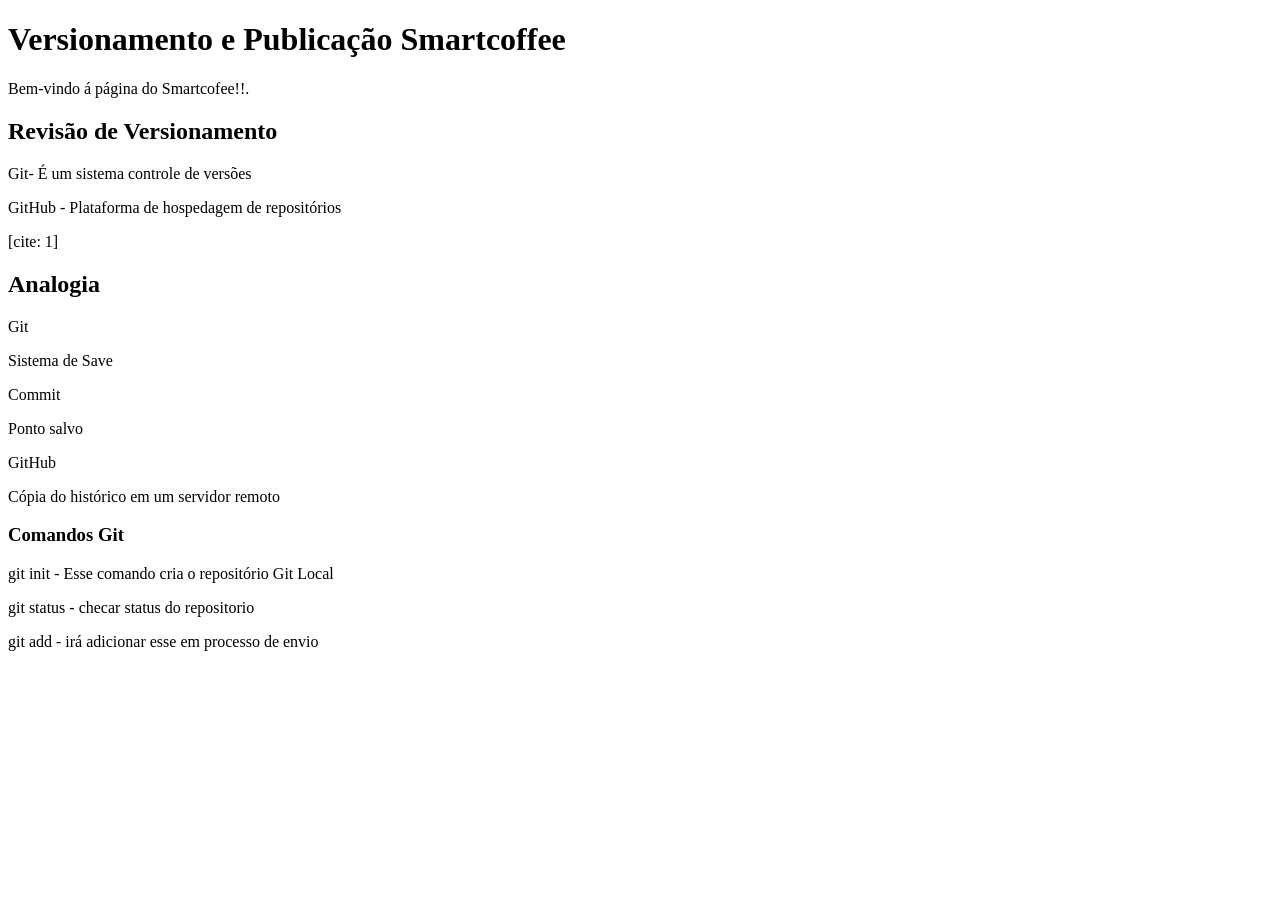
==== index_git.html @ f6c84b82 "Criando estrutura inicial do Smartcoffee" ====
<!DOCTYPE html>
<html lang="PT-BR">
<head>
    <meta charset="UTF-8">
    <meta name="viewport" content="width=device-width, initial-scale=1.0">
    <title>Versionamento e Publicação Smartcoffee </title>
    <link rel="stylesheet" href="style.css">
</head>
<body>
    <h1>Versionamento e Publicação Smartcoffee </h1>
    <p>Bem-vindo á página do Smartcofee!!.</p>
    <h2>Revisão de Versionamento</h2>
    <p> Git- É um sistema controle de versões</p>
    <p>GitHub - Plataforma de hospedagem de repositórios</p>[cite: 1]
    <h2>Analogia</h2>
    <p>Git</p>
    <p>Sistema de Save</p>
    <p>Commit</p>
    <p>Ponto salvo</p>
    <p>GitHub</p>
    <p>Cópia do histórico em um servidor remoto</p>

    <h3>Comandos Git</h3>
    <p>git init - Esse comando cria o repositório Git Local</p>
     <p> git status - checar status do repositorio</p>
     <p>git add - irá adicionar esse em processo de envio</p>
</body>
</html>
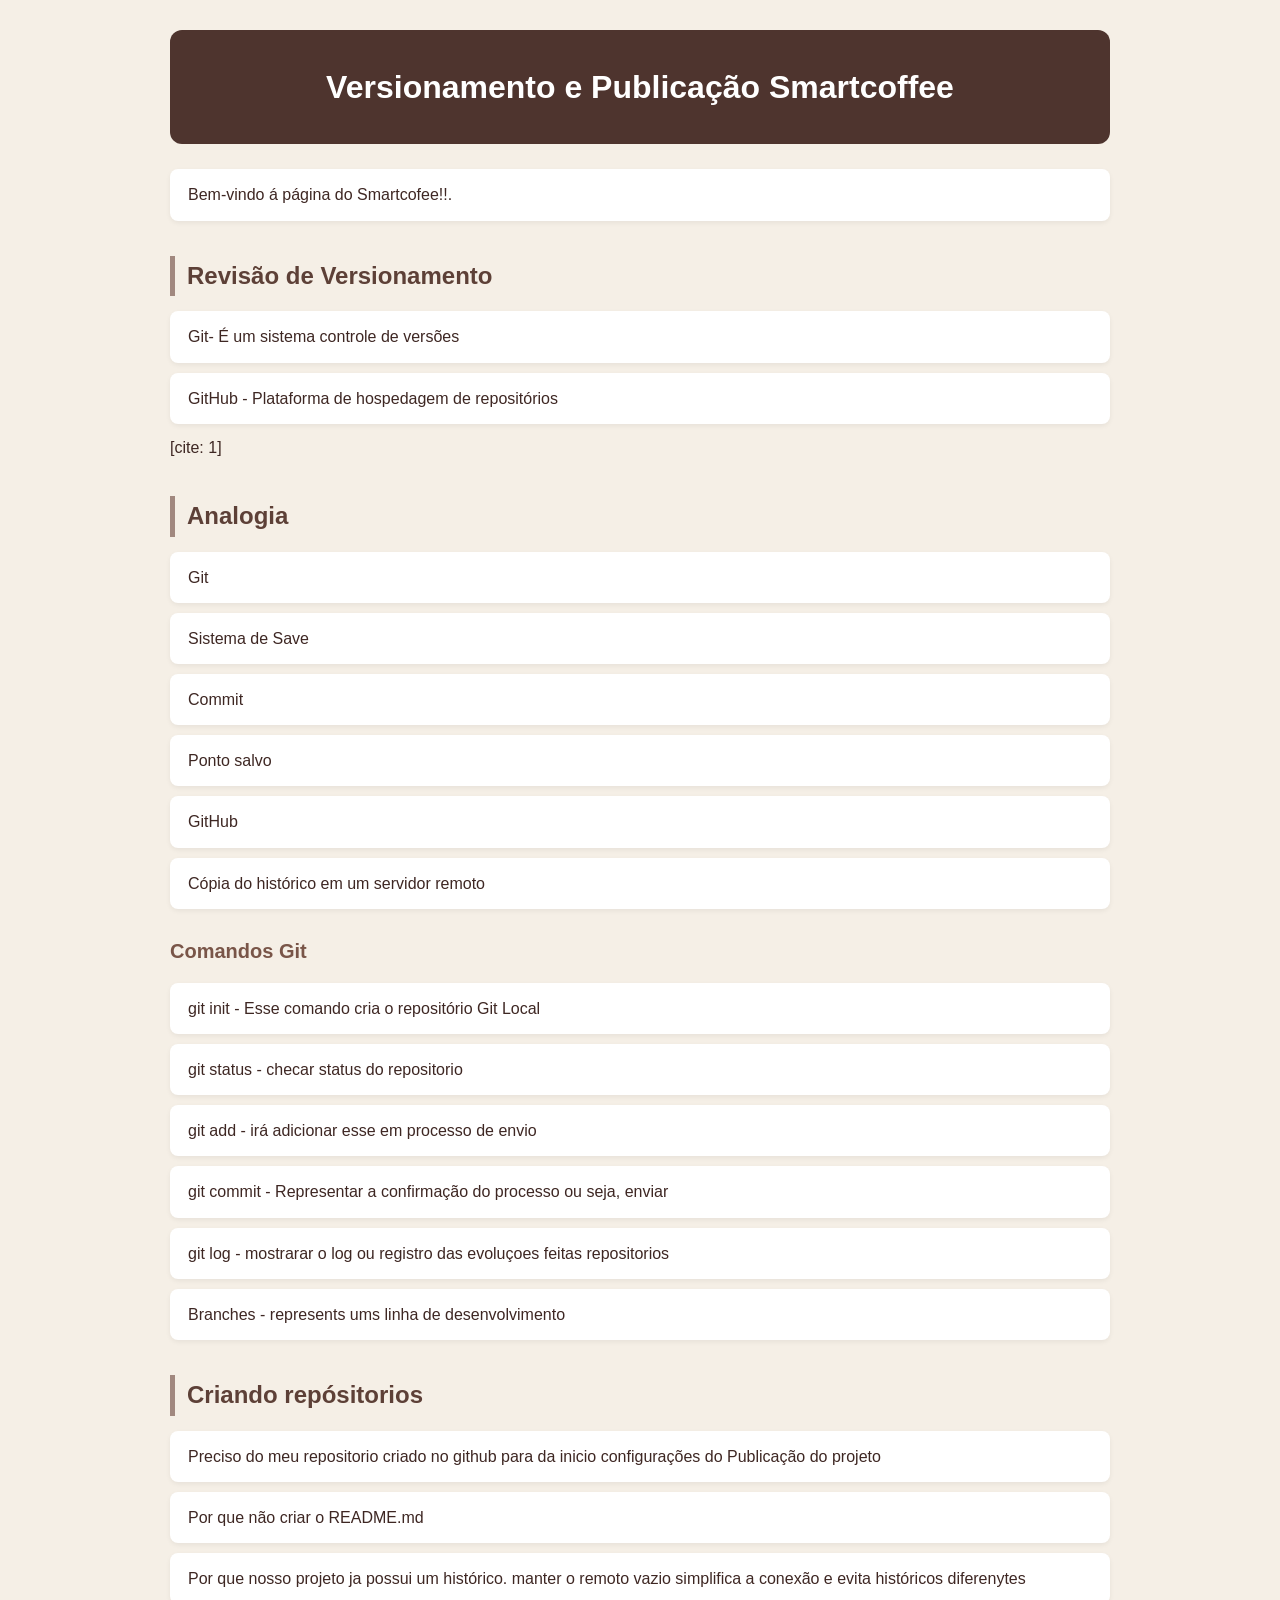
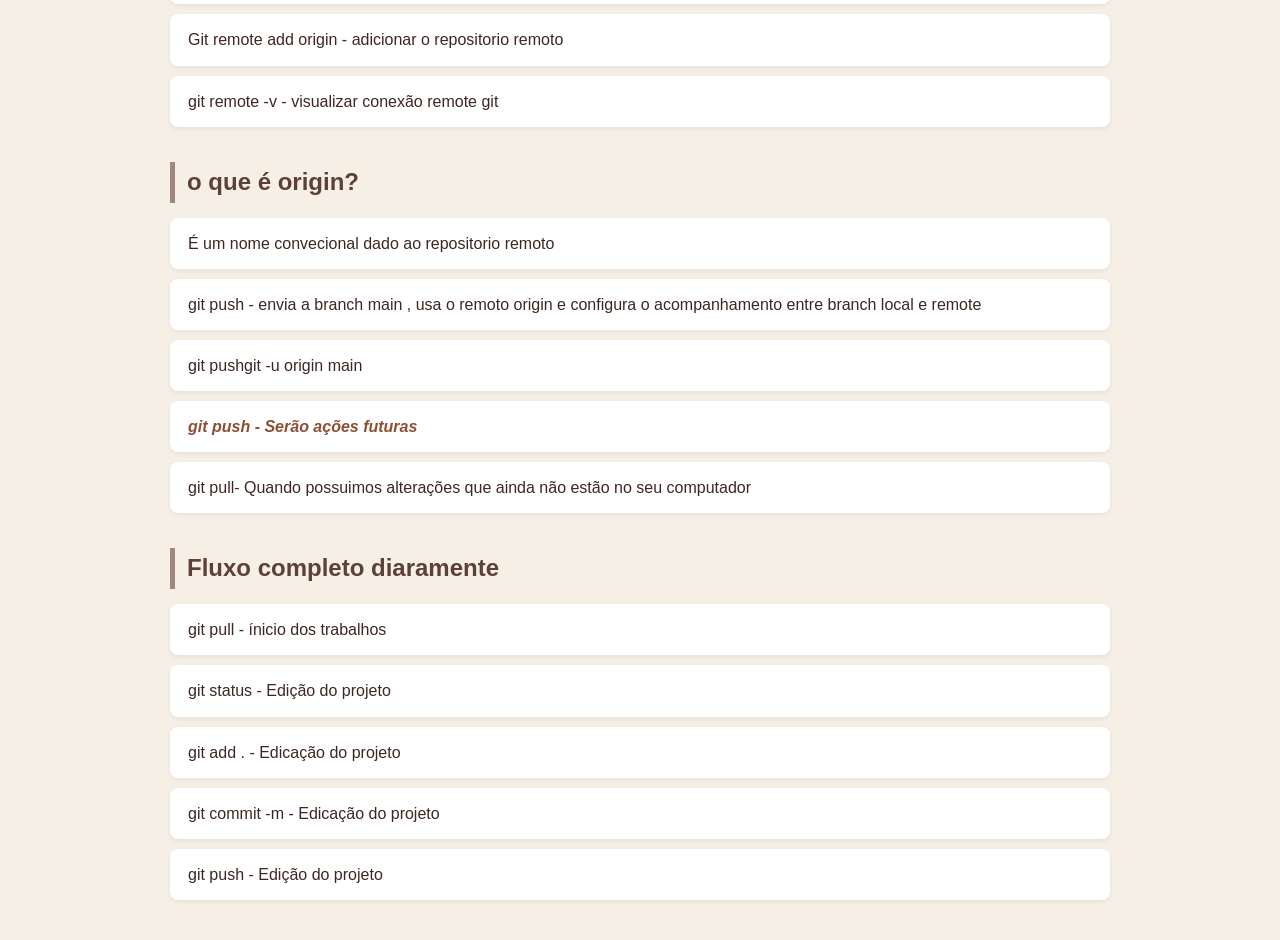
==== commit 128f0f2d: "05 / 11 / 2026 index.html" ====
--- a/index_git.html
+++ b/index_git.html
@@ -24,5 +24,34 @@
     <p>git init - Esse comando cria o repositório Git Local</p>
      <p> git status - checar status do repositorio</p>
      <p>git add - irá adicionar esse em processo de envio</p>
+     <p> git commit - Representar a confirmação do processo ou seja,
+        enviar</p>
+    <p> git log - mostrarar o log ou registro das evoluçoes feitas 
+    repositorios</p>
+    <p>Branches - represents ums linha de desenvolvimento</p>
+    <h2>Criando repósitorios</h2>
+    <p>Preciso do meu repositorio criado no github para da inicio 
+      configurações do Publicação do projeto</p>
+      <p>Por que não criar o README.md</p>
+      <p> Por que nosso projeto ja possui um histórico. manter o remoto 
+        vazio simplifica a conexão e evita históricos diferenytes</p>
+        <p>Git remote add origin - adicionar o repositorio remoto</p>
+        <p>git remote -v - visualizar conexão remote git</p>
+        <h2> o  que é origin?</h2>
+        <p>É um nome convecional dado ao repositorio remoto</p>
+        <p> git push - envia a branch main , usa o remoto origin e configura
+            o acompanhamento entre branch local e remote</p>
+            <p> git pushgit -u  origin main </p>
+            <p> <em>git push - Serão ações futuras</em></p>
+            <p>git pull- Quando possuimos alterações que ainda não estão no seu computador</p>
+
+            <h2>Fluxo completo diaramente</h2>
+            <p> git pull - ínicio dos trabalhos</p>
+            <p> git status - Edição do projeto</p>
+            <p> git add . - Edicação do projeto</p>
+            <p>git commit -m - Edicação do projeto</p>
+            <p>git push - Edição do projeto</p>
 </body>
 </html>
+       
+
--- a/style.css
+++ b/style.css
@@ -0,0 +1,121 @@
+
+/* =================================
+   CONFIGURAÇÕES GERAIS
+================================= */
+
+* {
+    margin: 0;
+    padding: 0;
+    box-sizing: border-box;
+}
+
+body {
+    font-family: Arial, Helvetica, sans-serif;
+    background-color: #f5efe6;
+    color: #3e2723;
+    line-height: 1.7;
+    padding: 30px;
+}
+
+/* =================================
+   CONTEÚDO PRINCIPAL
+================================= */
+
+body {
+    max-width: 1000px;
+    margin: 0 auto;
+}
+
+/* =================================
+   TÍTULO PRINCIPAL
+================================= */
+
+h1 {
+    background-color: #4e342e;
+    color: #ffffff;
+    text-align: center;
+    padding: 30px 20px;
+    border-radius: 12px;
+    margin-bottom: 25px;
+    font-size: 32px;
+}
+
+/* =================================
+   SUBTÍTULOS
+================================= */
+
+h2 {
+    color: #5d4037;
+    font-size: 24px;
+    margin-top: 35px;
+    margin-bottom: 15px;
+    border-left: 5px solid #a1887f;
+    padding-left: 12px;
+}
+
+h3 {
+    color: #795548;
+    font-size: 20px;
+    margin-top: 25px;
+    margin-bottom: 15px;
+}
+
+/* =================================
+   PARÁGRAFOS
+================================= */
+
+p {
+    background-color: #ffffff;
+    padding: 12px 18px;
+    margin-bottom: 10px;
+    border-radius: 8px;
+    box-shadow: 0 2px 5px rgba(0, 0, 0, 0.06);
+    font-size: 16px;
+}
+
+/* =================================
+   DESTAQUE DOS COMANDOS GIT
+================================= */
+
+em {
+    color: #8d4e32;
+    font-weight: bold;
+}
+
+/* =================================
+   EFEITO AO PASSAR O MOUSE
+================================= */
+
+p:hover {
+    background-color: #efebe9;
+    transition: 0.3s;
+}
+
+/* =================================
+   RESPONSIVIDADE
+================================= */
+
+@media (max-width: 600px) {
+
+    body {
+        padding: 15px;
+    }
+
+    h1 {
+        font-size: 24px;
+        padding: 20px 12px;
+    }
+
+    h2 {
+        font-size: 20px;
+    }
+
+    h3 {
+        font-size: 18px;
+    }
+
+    p {
+        font-size: 14px;
+        padding: 10px;
+    }
+}
